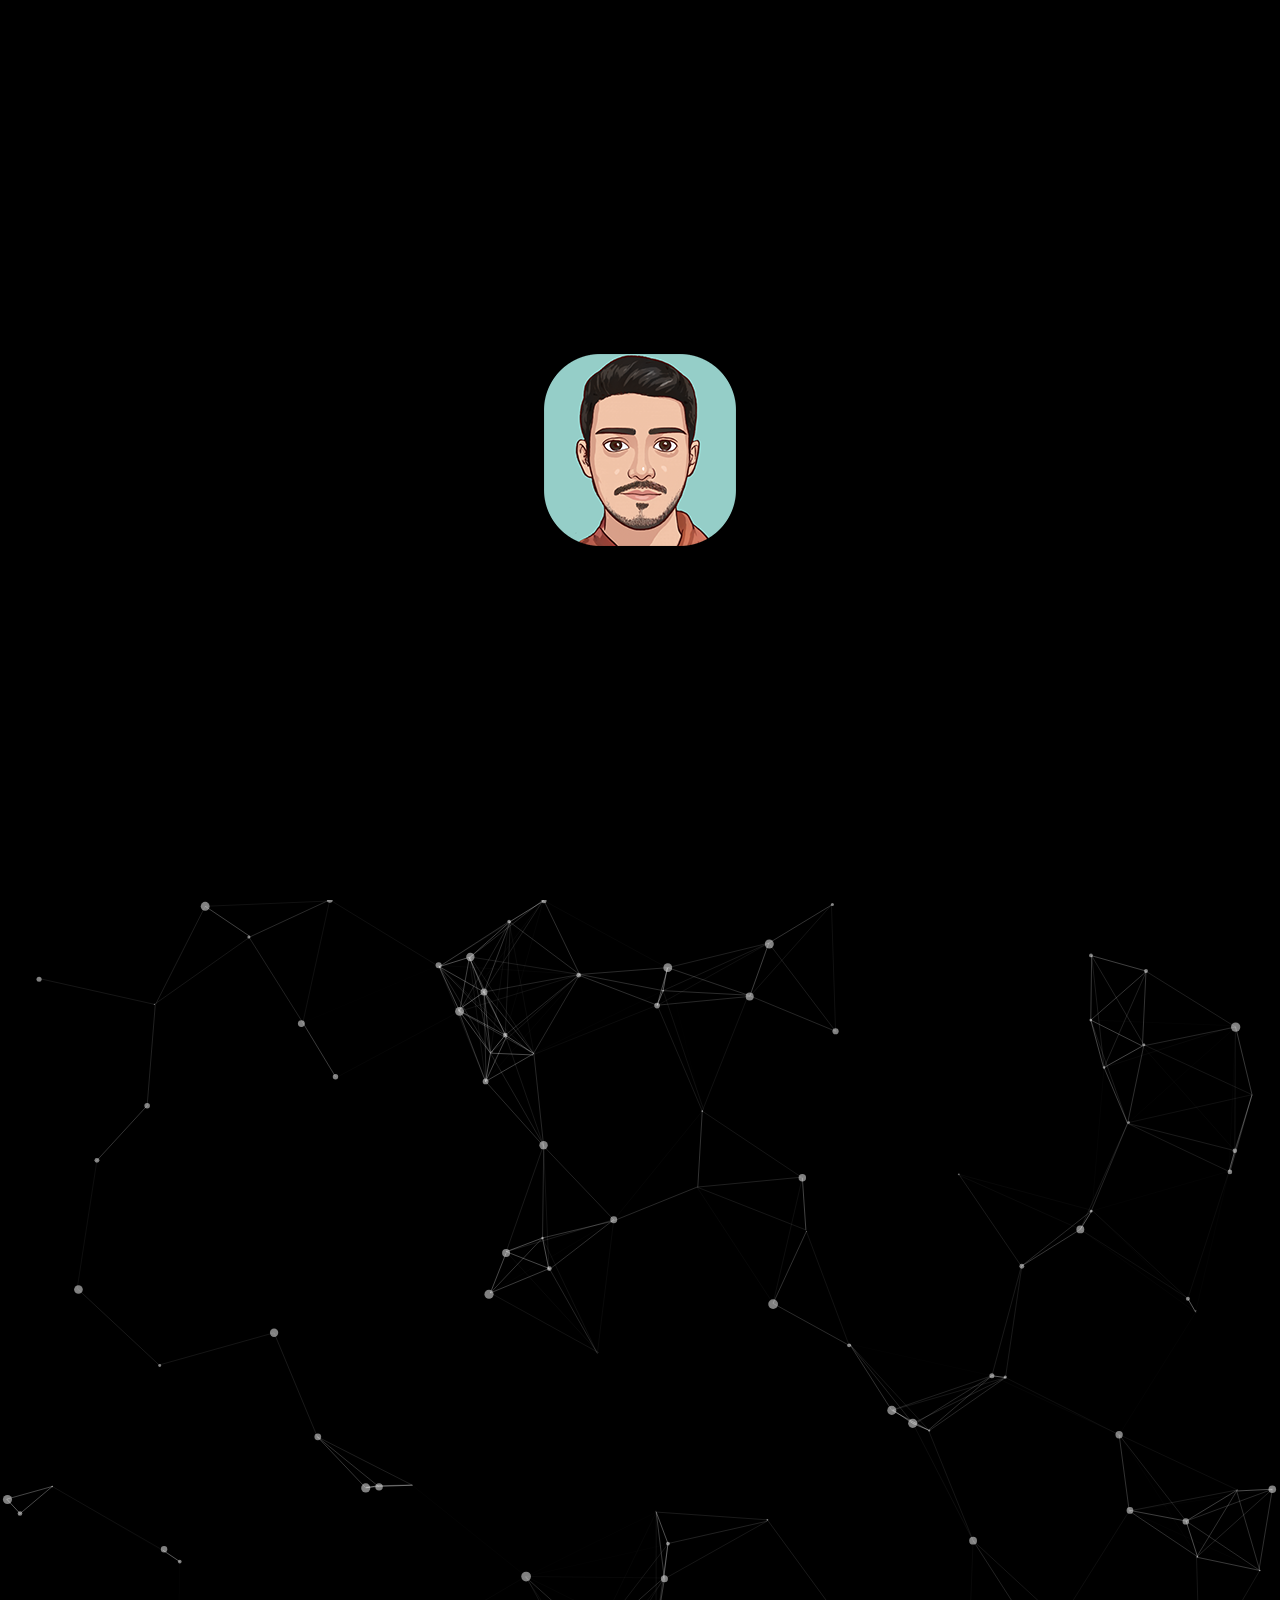
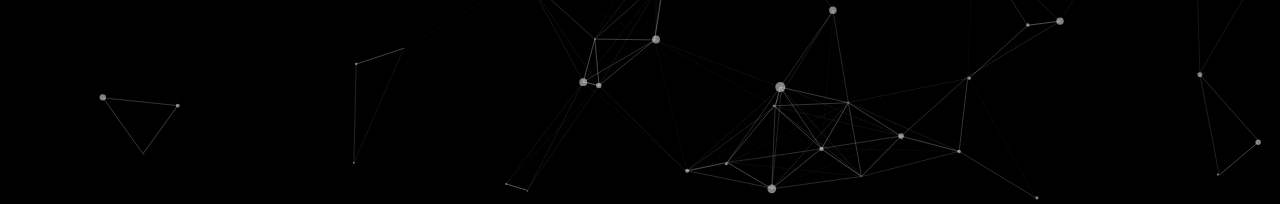
==== index.html @ 0bb992ef "deploy" ====
<!DOCTYPE html>
<html>

<head>
  <!--
    If you are serving your web app in a path other than the root, change the
    href value below to reflect the base path you are serving from.

    The path provided below has to start and end with a slash "/" in order for
    it to work correctly.

    For more details:
    * https://developer.mozilla.org/en-US/docs/Web/HTML/Element/base

    This is a placeholder for base href that will be replaced by the value of
    the `--base-href` argument provided to `flutter build`.
  -->
  <base href="/">

  <meta charset="UTF-8">
  <meta content="IE=Edge" http-equiv="X-UA-Compatible">
  <meta name="description" content="A new Flutter project.">

  <!-- iOS meta tags & icons -->
  <meta name="apple-mobile-web-app-capable" content="yes">
  <meta name="apple-mobile-web-app-status-bar-style" content="black">
  <meta name="apple-mobile-web-app-title" content="my_new_site">
  <link rel="apple-touch-icon" href="icons/Icon-192.png">

  <!-- Favicon -->
  <link rel="icon" type="image/png" href="favicon.png" />

  <title>Iman Ghasemi Arani</title>
  <link rel="manifest" href="manifest.json">

  <link rel="stylesheet" href="style.css">

  <script>
    // The value below is injected by flutter build, do not touch.
    var serviceWorkerVersion = '1488029364';
  </script>
  <!-- This script adds the flutter initialization JS code -->
  <script src="flutter.js" defer></script>
</head>

<!-- <body style="background-color:#18182B;"> -->

<body>

  <!-- loading indicator -->
  <div id="loading">
    <style>
      body {
        inset: 0;
        overflow: hidden;
        margin: 0;
        padding: 0;
        position: fixed;
      }

      #loading {
        align-items: center;
        display: flex;
        height: 100%;
        justify-content: center;
        width: 100%;
      }

      #loading img {
        animation: 1s ease-in-out 0s infinite alternate breathe;
        opacity: .66;
        transition: opacity .4s;
      }

      #loading.main_done img {
        opacity: 1;
      }

      #loading.init_done img {
        animation: .33s ease-in-out 0s 1 forwards zooooom;
        opacity: .05;
      }

      @keyframes breathe {
        from {
          transform: scale(1)
        }

        to {
          transform: scale(0.95)
        }
      }

      @keyframes zooooom {
        from {
          transform: scale(1)
        }

        to {
          transform: scale(10)
        }
      }
    </style>
    <img src="icons/Icon-192.png" alt="Loading indicator..." />
  </div>

  <div class="header">
    <div id="particles-js" style="height: 100%;width: 100%;"></div>
  </div>

  <script src="js/jquery-3.2.1.min.js"></script>
  <script src="js/particles.js"></script>
  <script src="js/app.js"></script>

  <script>
    window.addEventListener('load', function () {
      var loading = document.querySelector('#loading');
      _flutter.loader.loadEntrypoint({
        serviceWorker: {
          serviceWorkerVersion: serviceWorkerVersion,
        }
      }).then(function (engineInitializer) {
        loading.classList.add('main_done');
        return engineInitializer.initializeEngine();
      }).then(function (appRunner) {
        loading.classList.add('init_done');
        return appRunner.runApp();
      }).then(function (app) {
        // Wait a few milliseconds so users can see the "zoooom" animation
        // before getting rid of the "loading" div.
        window.setTimeout(function () {
          loading.remove();
        }, 200);
      });
    });
  </script>

</body>

</html>
---- style.css ----
* {
    margin: 0;
    padding: 0;
}

html,
body {
    width: 100%;
    height: 100%;
    background-color: black;
}

.header {
    /* background-image: url(1.png);
    -webkit-background-size: cover;
    background-size: cover;
    background-position: center center; */
    background-color: black;
    height: 100%;
    width: 100%;
}
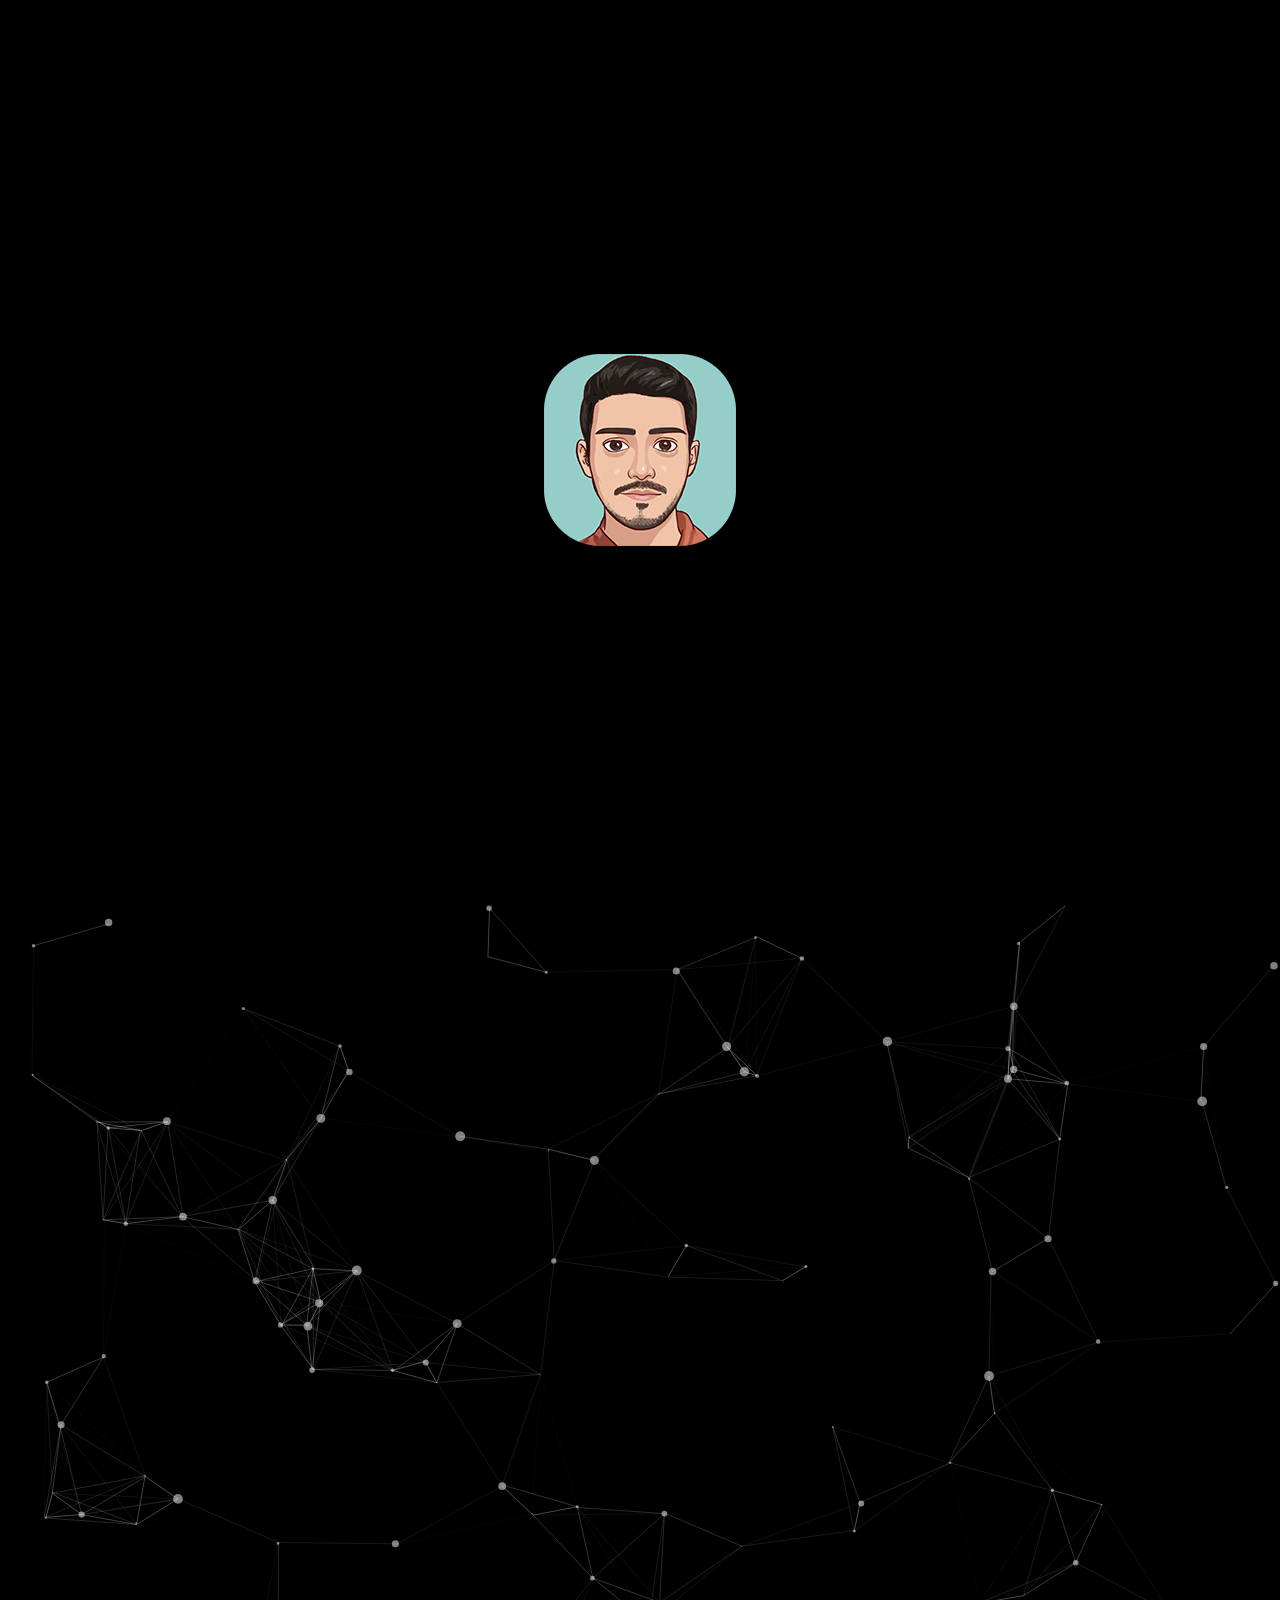
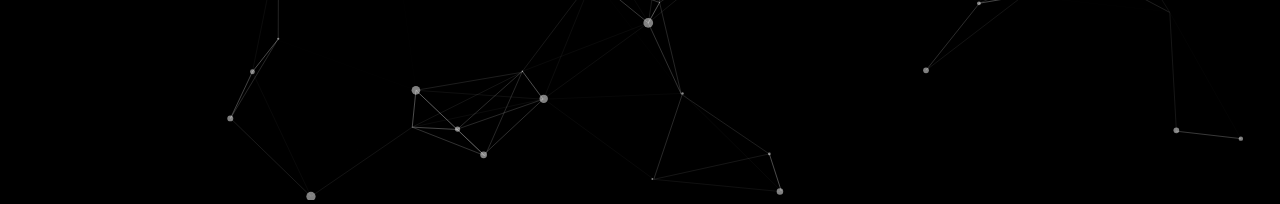
==== commit 5a9b3788: "deploy" ====
--- a/index.html
+++ b/index.html
@@ -37,7 +37,7 @@
 
   <script>
     // The value below is injected by flutter build, do not touch.
-    var serviceWorkerVersion = '1488029364';
+    var serviceWorkerVersion = '1528443935';
   </script>
   <!-- This script adds the flutter initialization JS code -->
   <script src="flutter.js" defer></script>
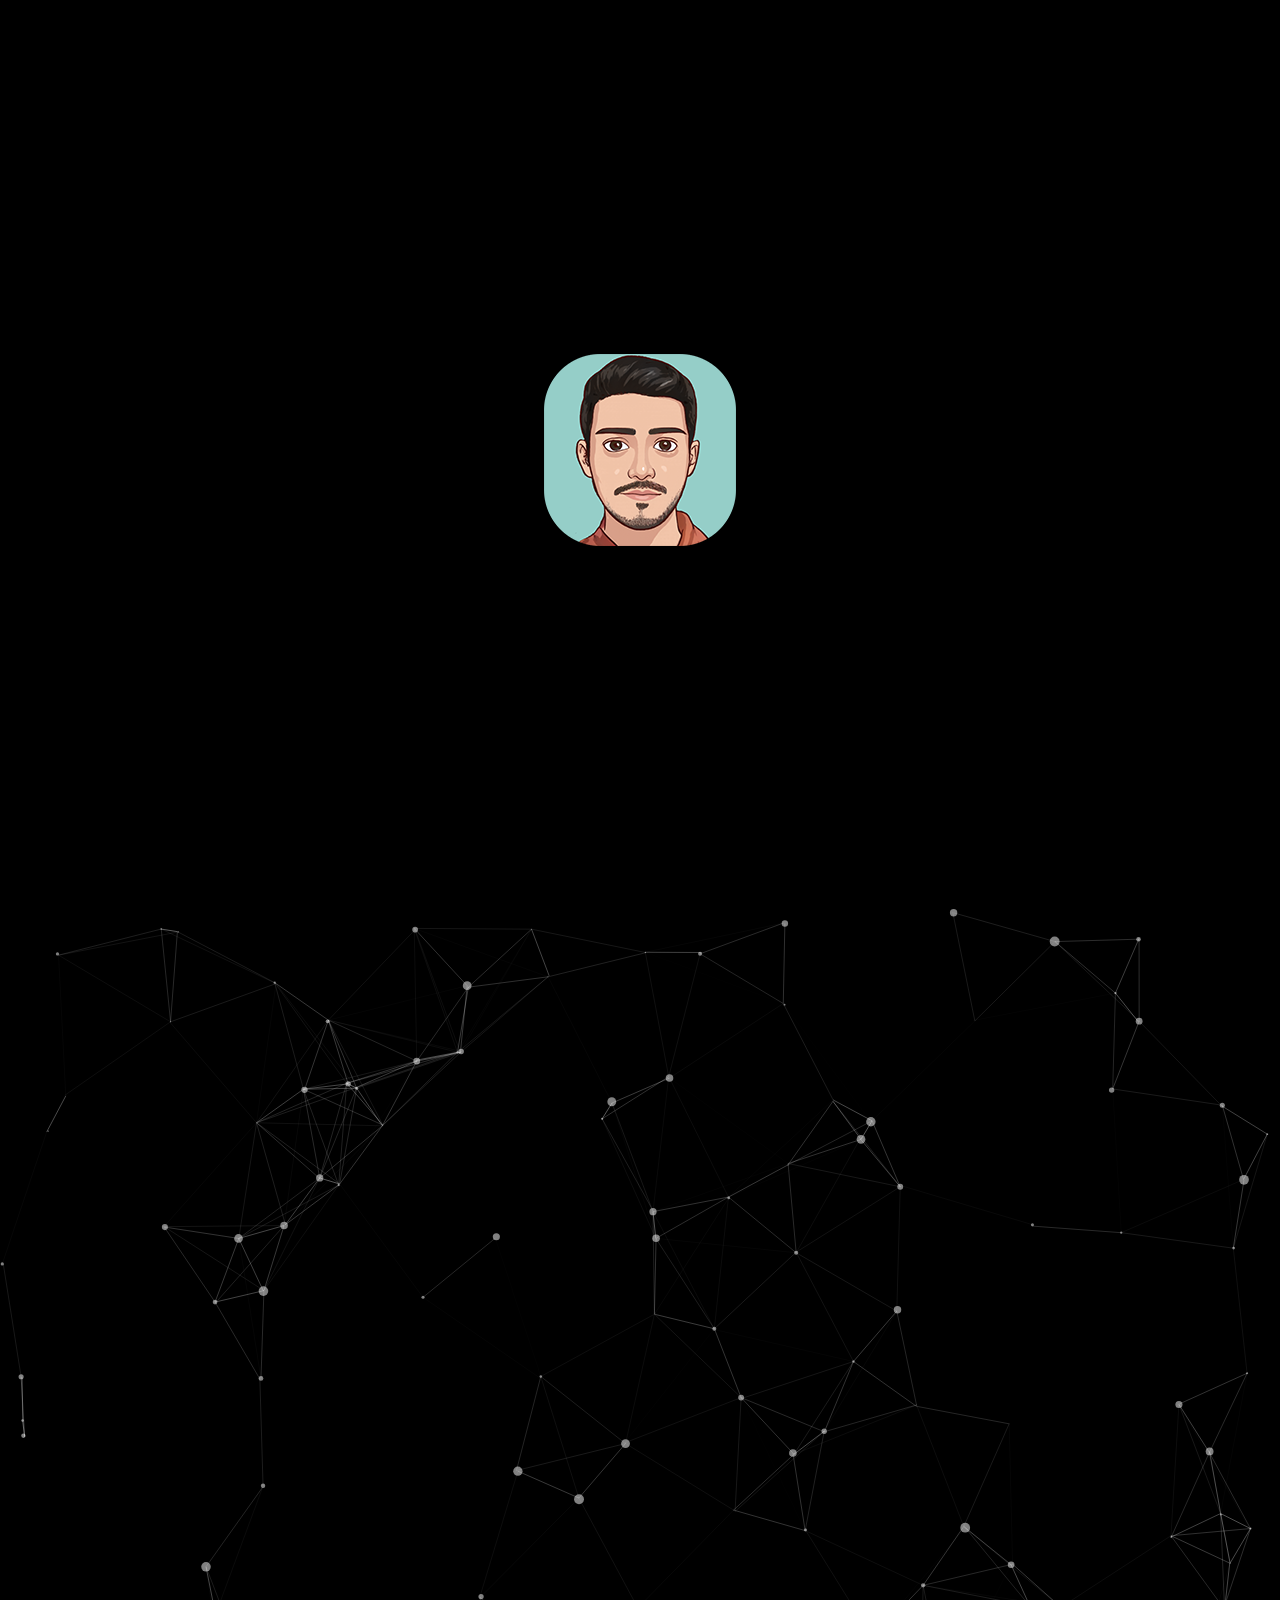
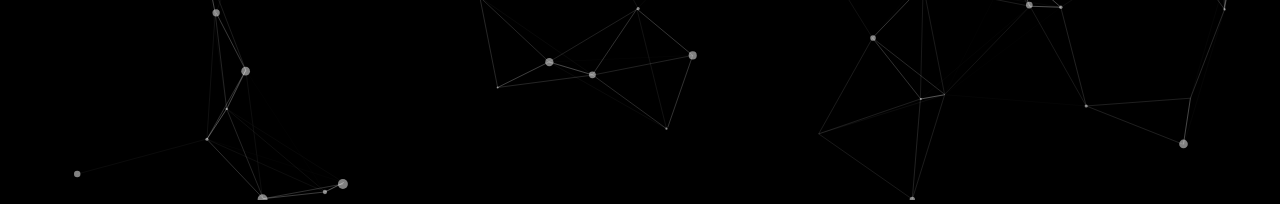
==== commit 7ea6bdba: "deploy" ====
--- a/index.html
+++ b/index.html
@@ -37,7 +37,7 @@
 
   <script>
     // The value below is injected by flutter build, do not touch.
-    var serviceWorkerVersion = '1528443935';
+    var serviceWorkerVersion = '1563517700';
   </script>
   <!-- This script adds the flutter initialization JS code -->
   <script src="flutter.js" defer></script>
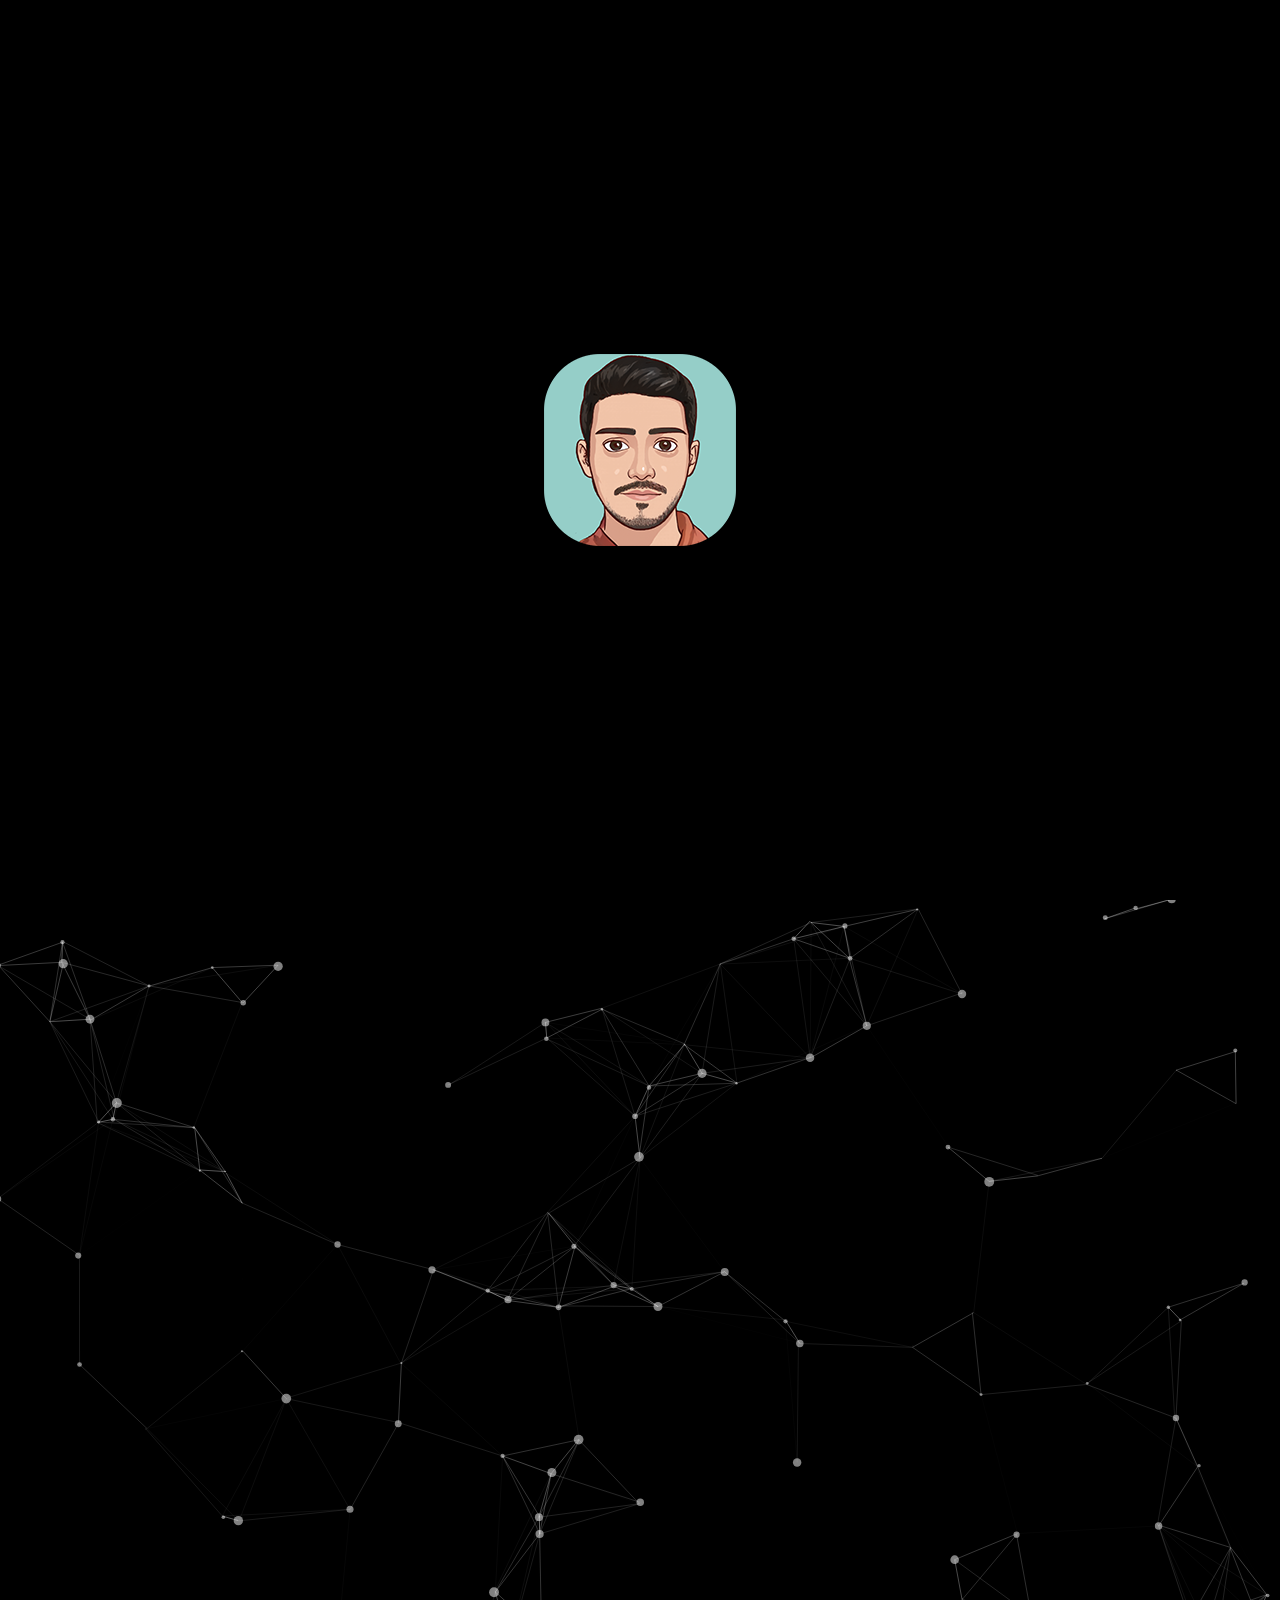
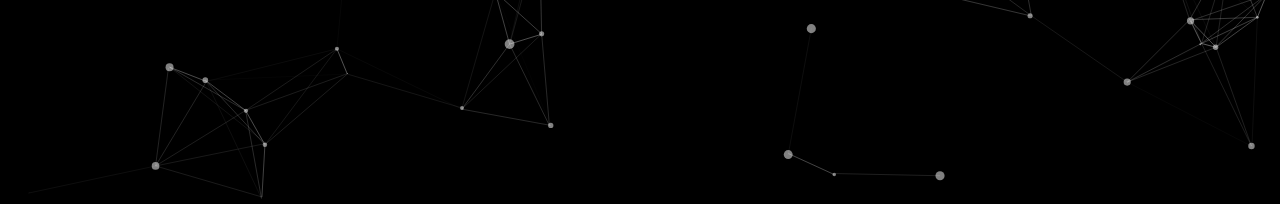
==== commit 4f3642b4: "deploy" ====
--- a/index.html
+++ b/index.html
@@ -37,7 +37,7 @@
 
   <script>
     // The value below is injected by flutter build, do not touch.
-    var serviceWorkerVersion = '1563517700';
+    var serviceWorkerVersion = '3352533669';
   </script>
   <!-- This script adds the flutter initialization JS code -->
   <script src="flutter.js" defer></script>
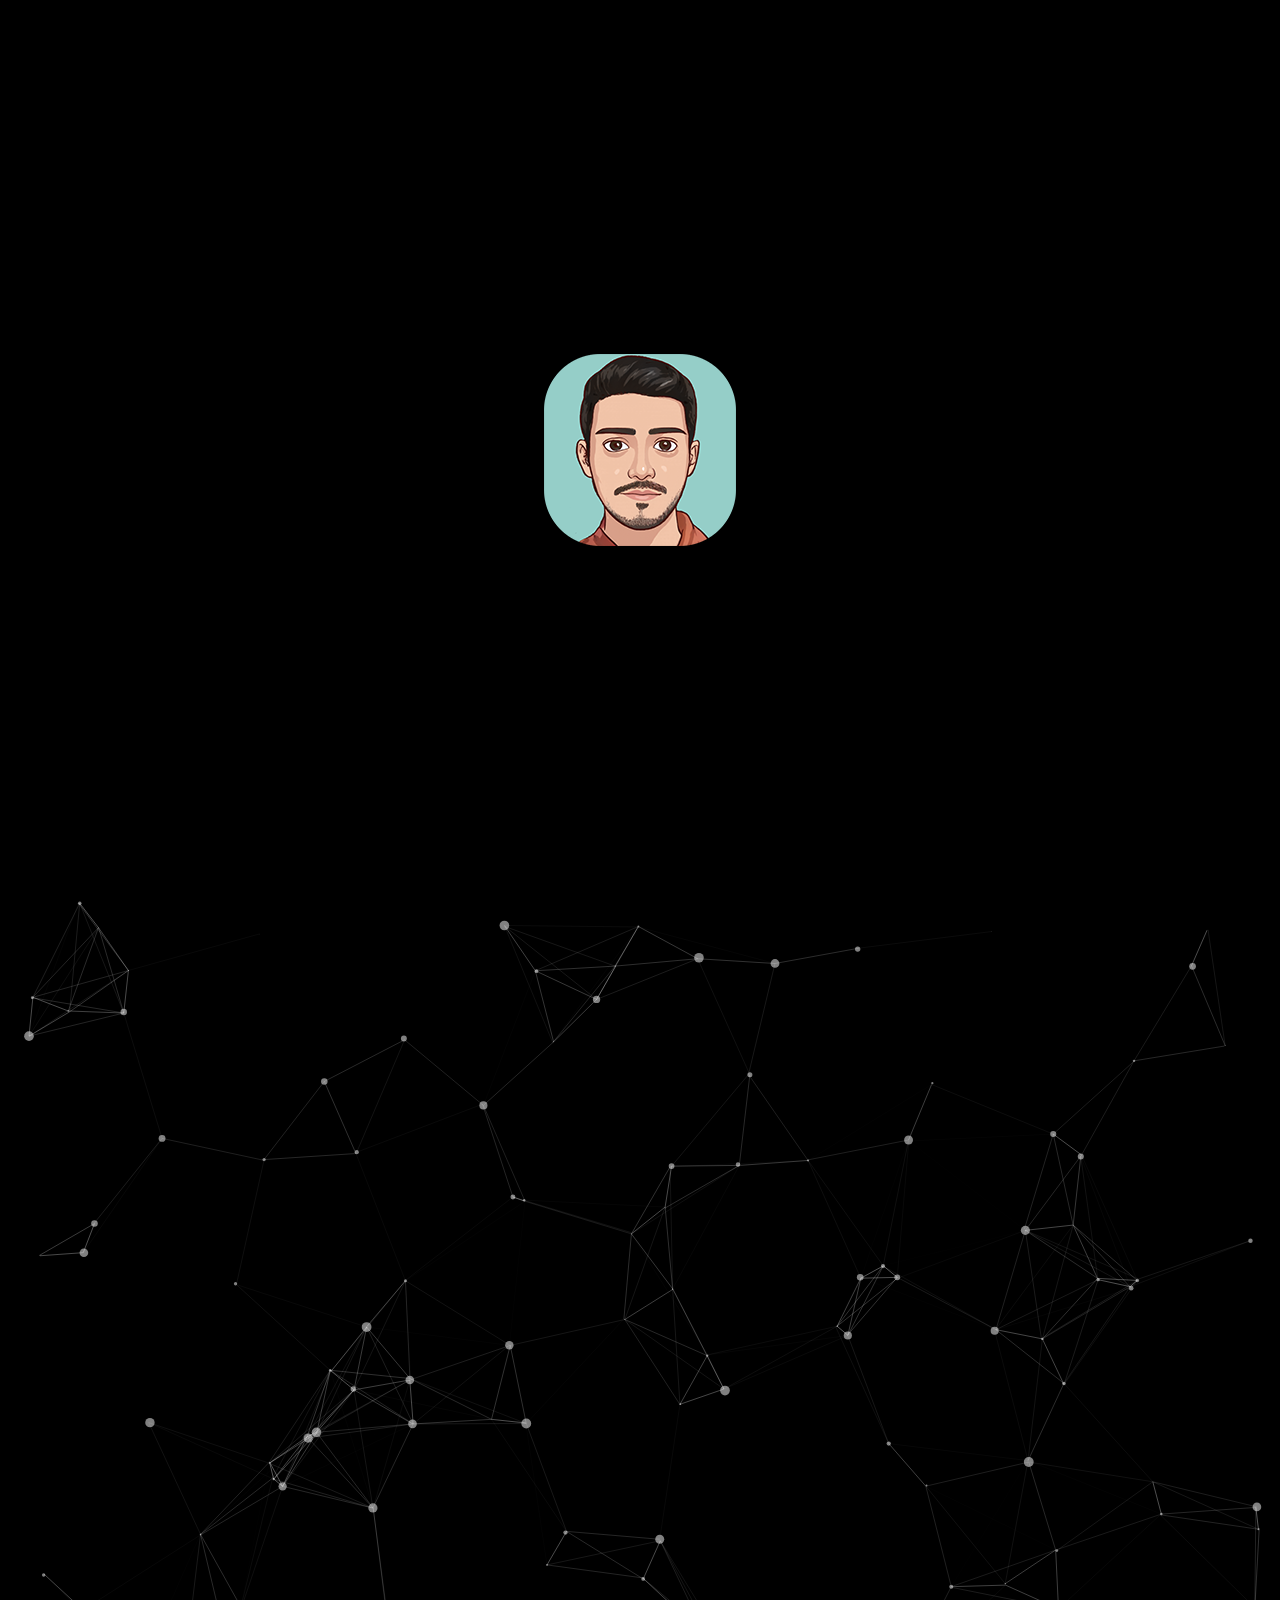
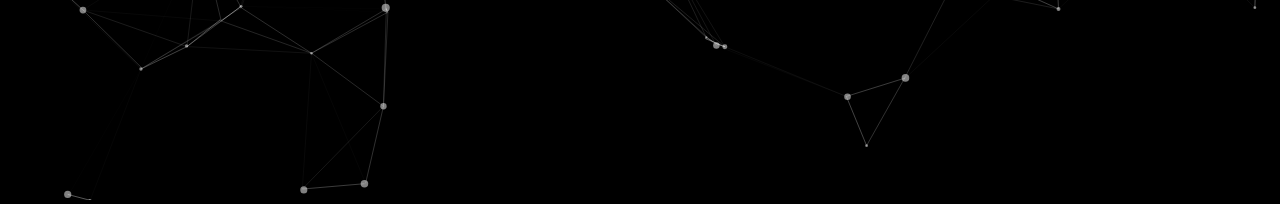
==== commit 9f12842c: "update" ====
--- a/index.html
+++ b/index.html
@@ -37,7 +37,7 @@
 
   <script>
     // The value below is injected by flutter build, do not touch.
-    var serviceWorkerVersion = '3352533669';
+    var serviceWorkerVersion = '3284804014';
   </script>
   <!-- This script adds the flutter initialization JS code -->
   <script src="flutter.js" defer></script>
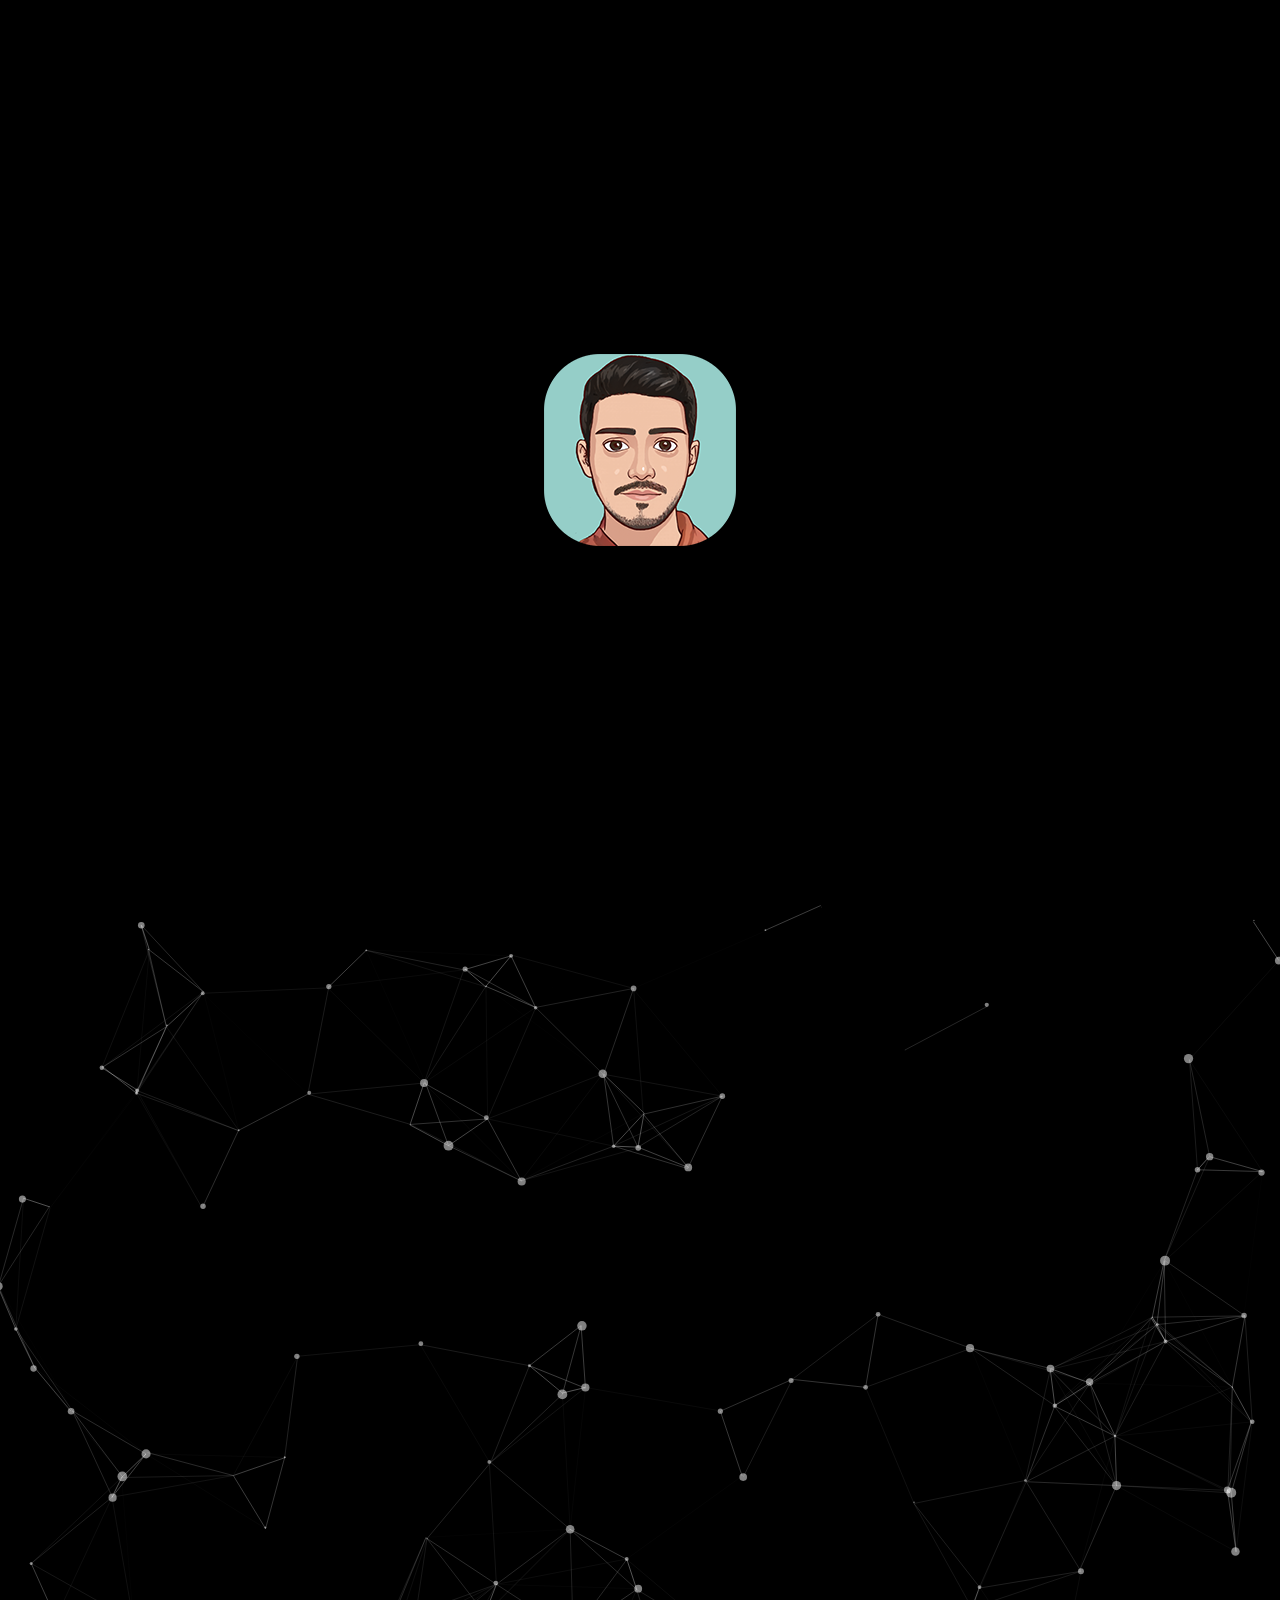
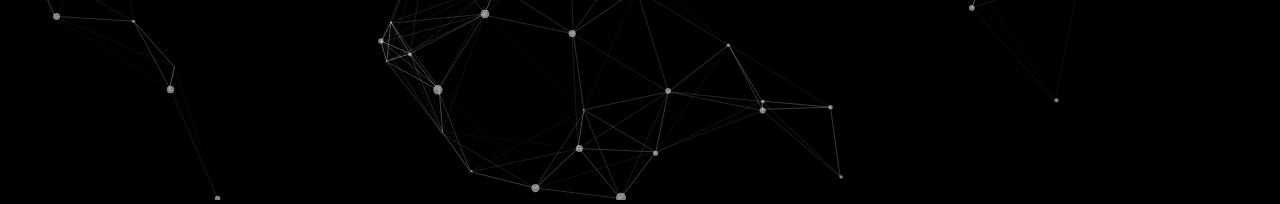
==== commit 13966de4: "update" ====
--- a/index.html
+++ b/index.html
@@ -37,7 +37,7 @@
 
   <script>
     // The value below is injected by flutter build, do not touch.
-    var serviceWorkerVersion = '3284804014';
+    var serviceWorkerVersion = '1674403392';
   </script>
   <!-- This script adds the flutter initialization JS code -->
   <script src="flutter.js" defer></script>
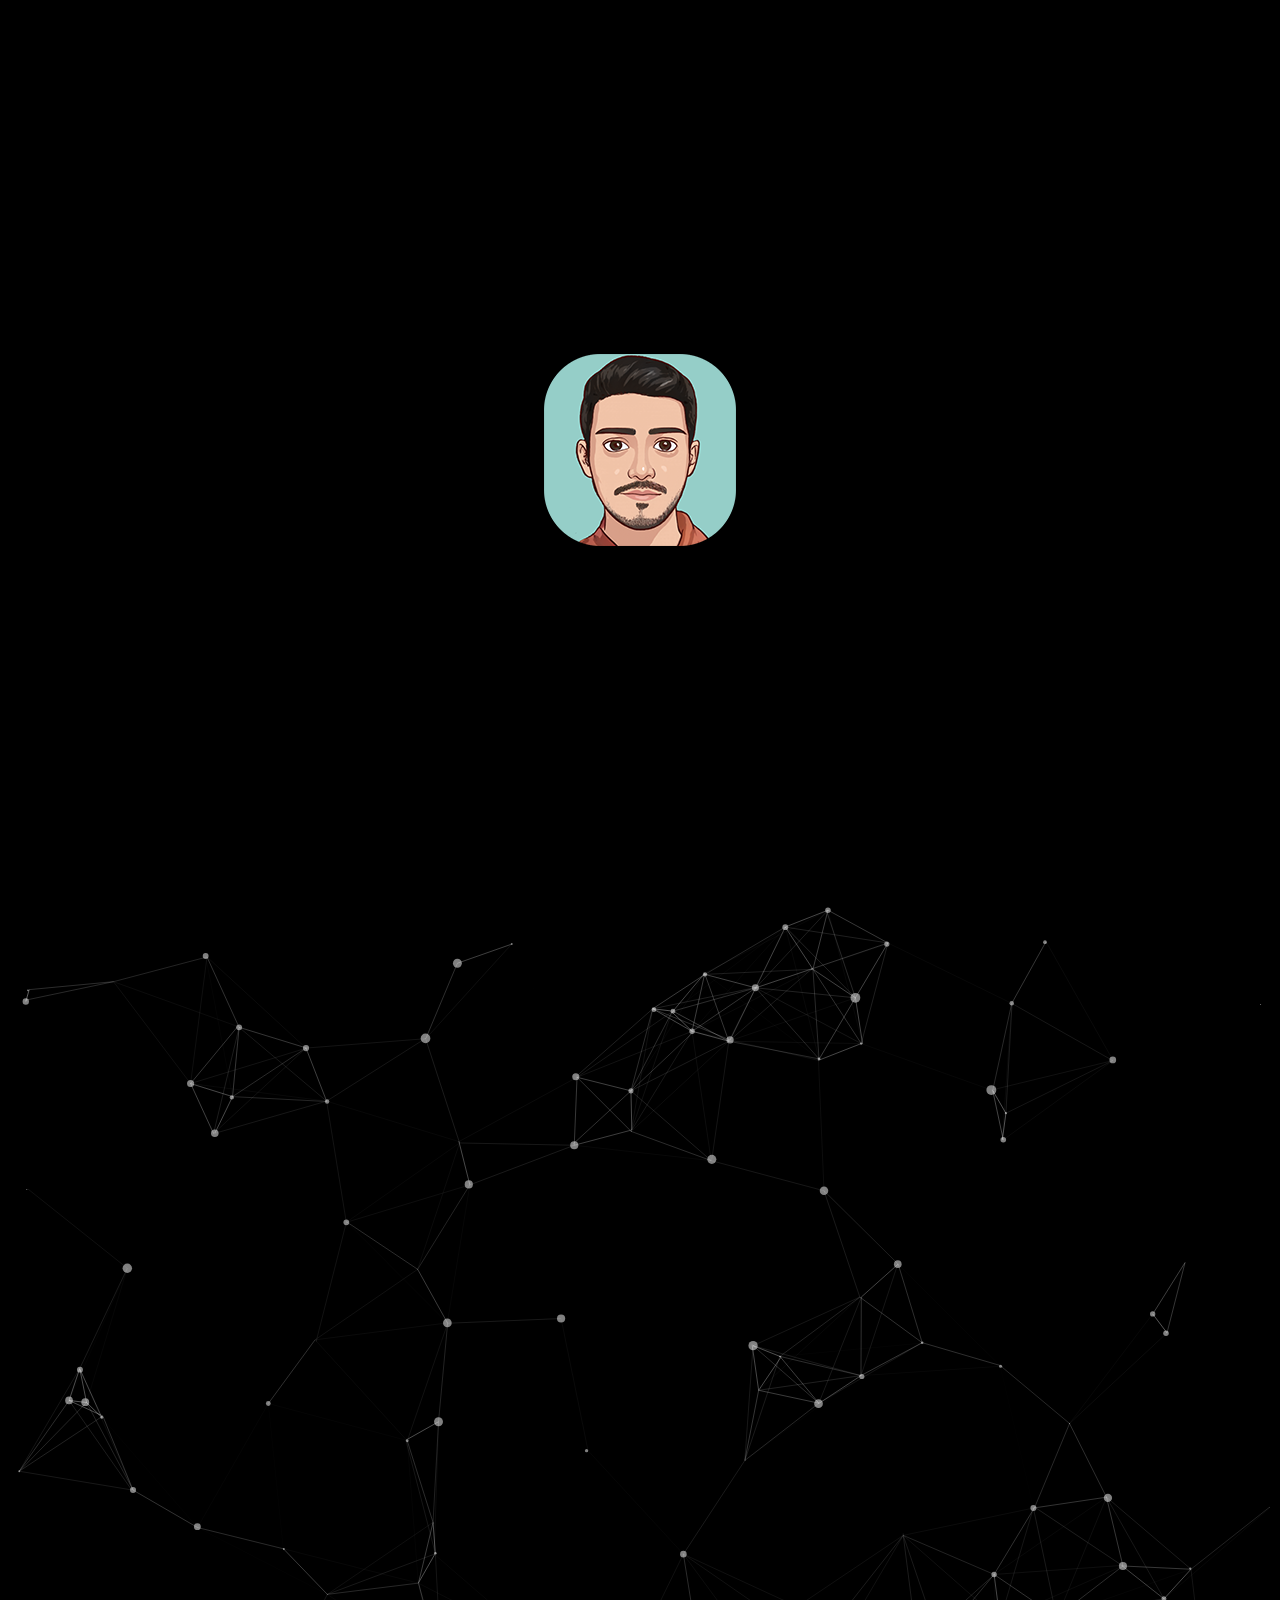
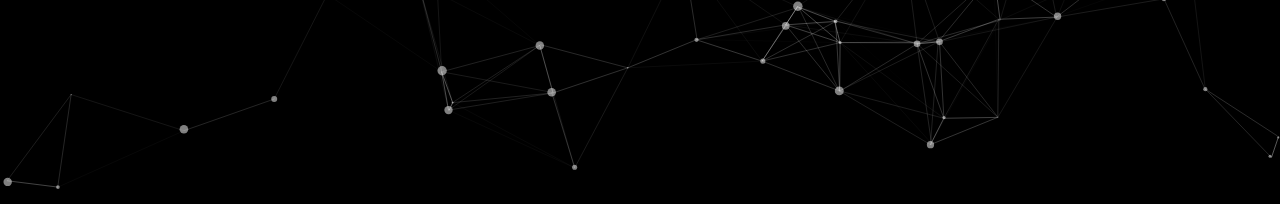
==== commit 6e5be401: "update" ====
--- a/index.html
+++ b/index.html
@@ -37,7 +37,7 @@
 
   <script>
     // The value below is injected by flutter build, do not touch.
-    var serviceWorkerVersion = '1674403392';
+    var serviceWorkerVersion = '3246118803';
   </script>
   <!-- This script adds the flutter initialization JS code -->
   <script src="flutter.js" defer></script>
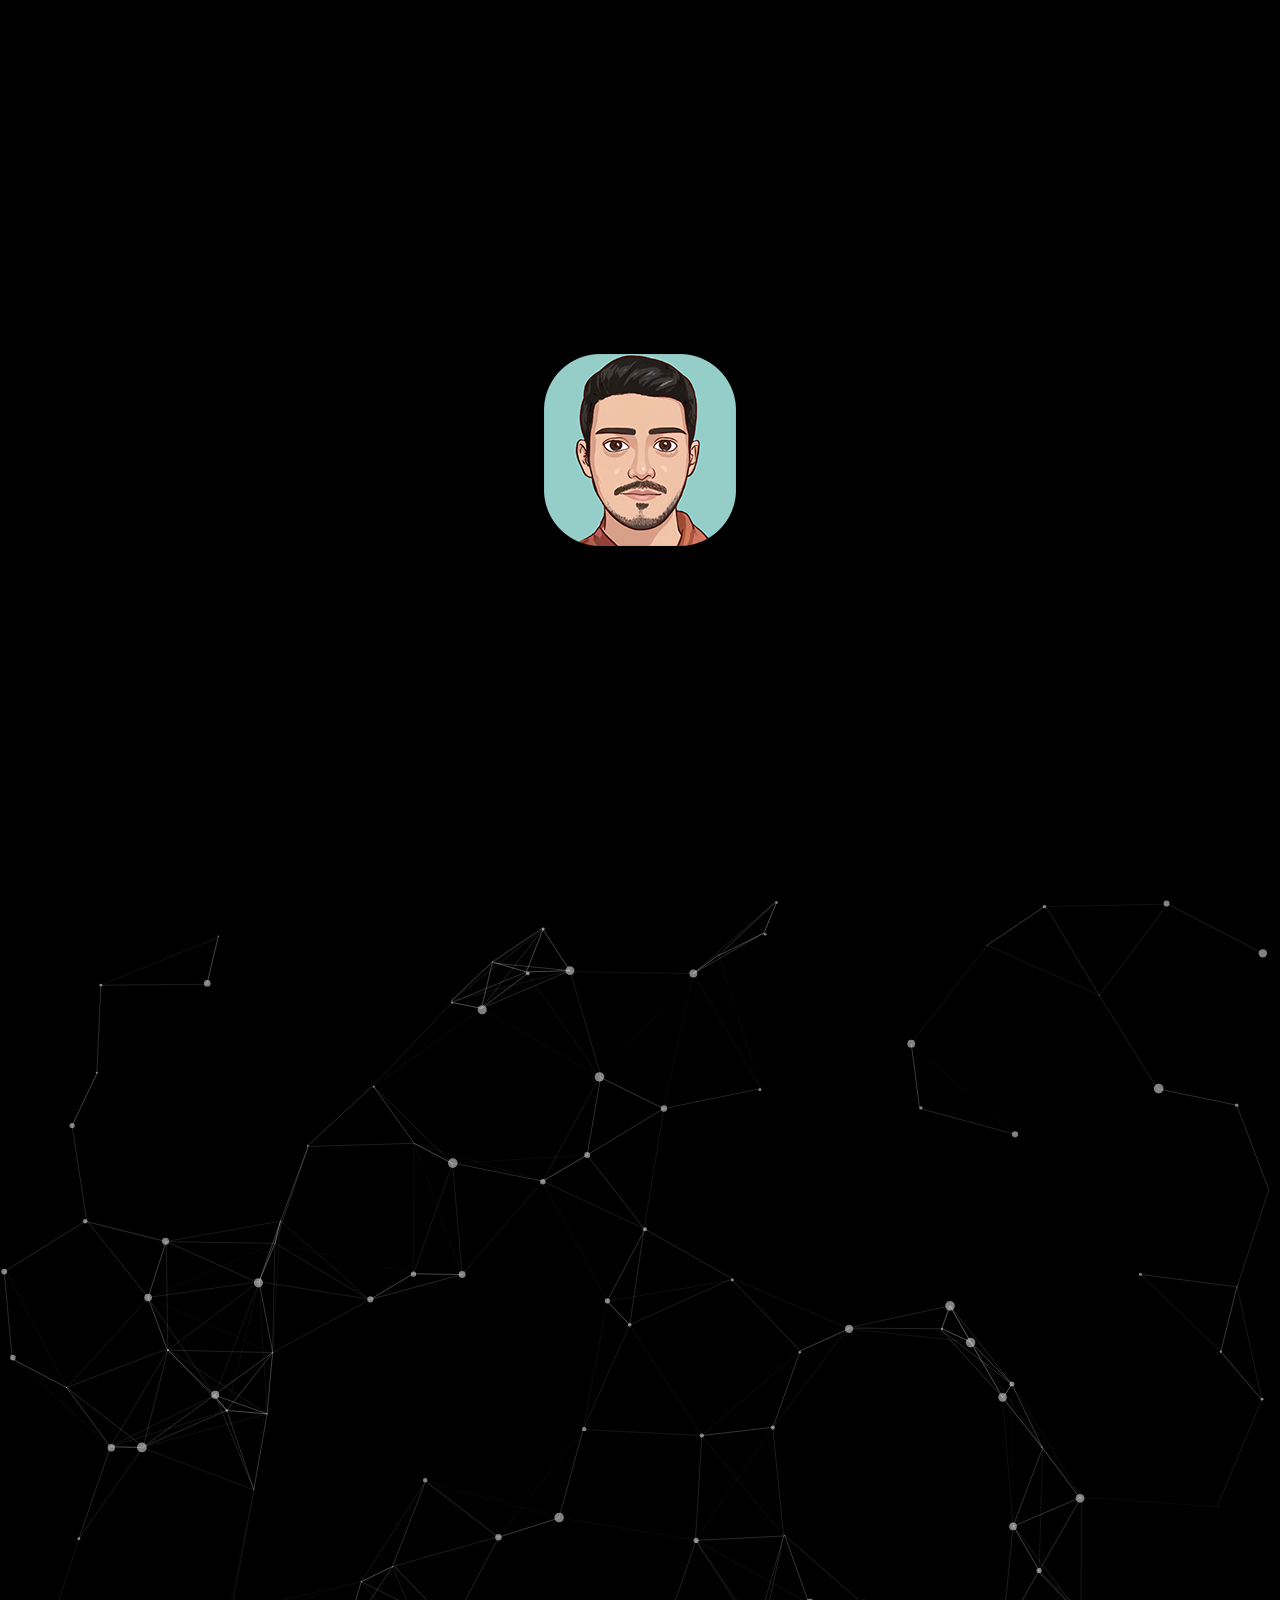
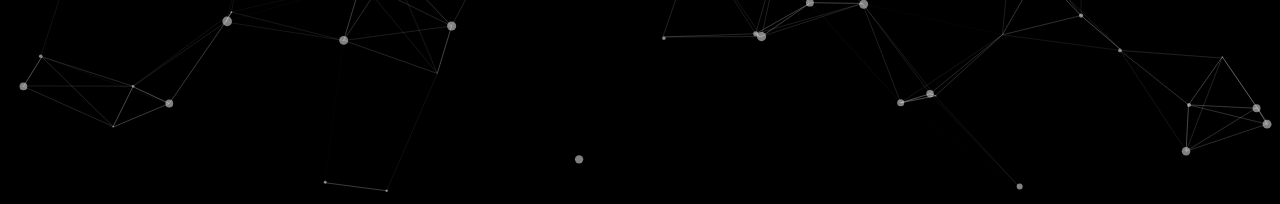
==== commit ecbc166c: "update" ====
--- a/index.html
+++ b/index.html
@@ -37,7 +37,7 @@
 
   <script>
     // The value below is injected by flutter build, do not touch.
-    var serviceWorkerVersion = '3246118803';
+    var serviceWorkerVersion = '2535200412';
   </script>
   <!-- This script adds the flutter initialization JS code -->
   <script src="flutter.js" defer></script>
